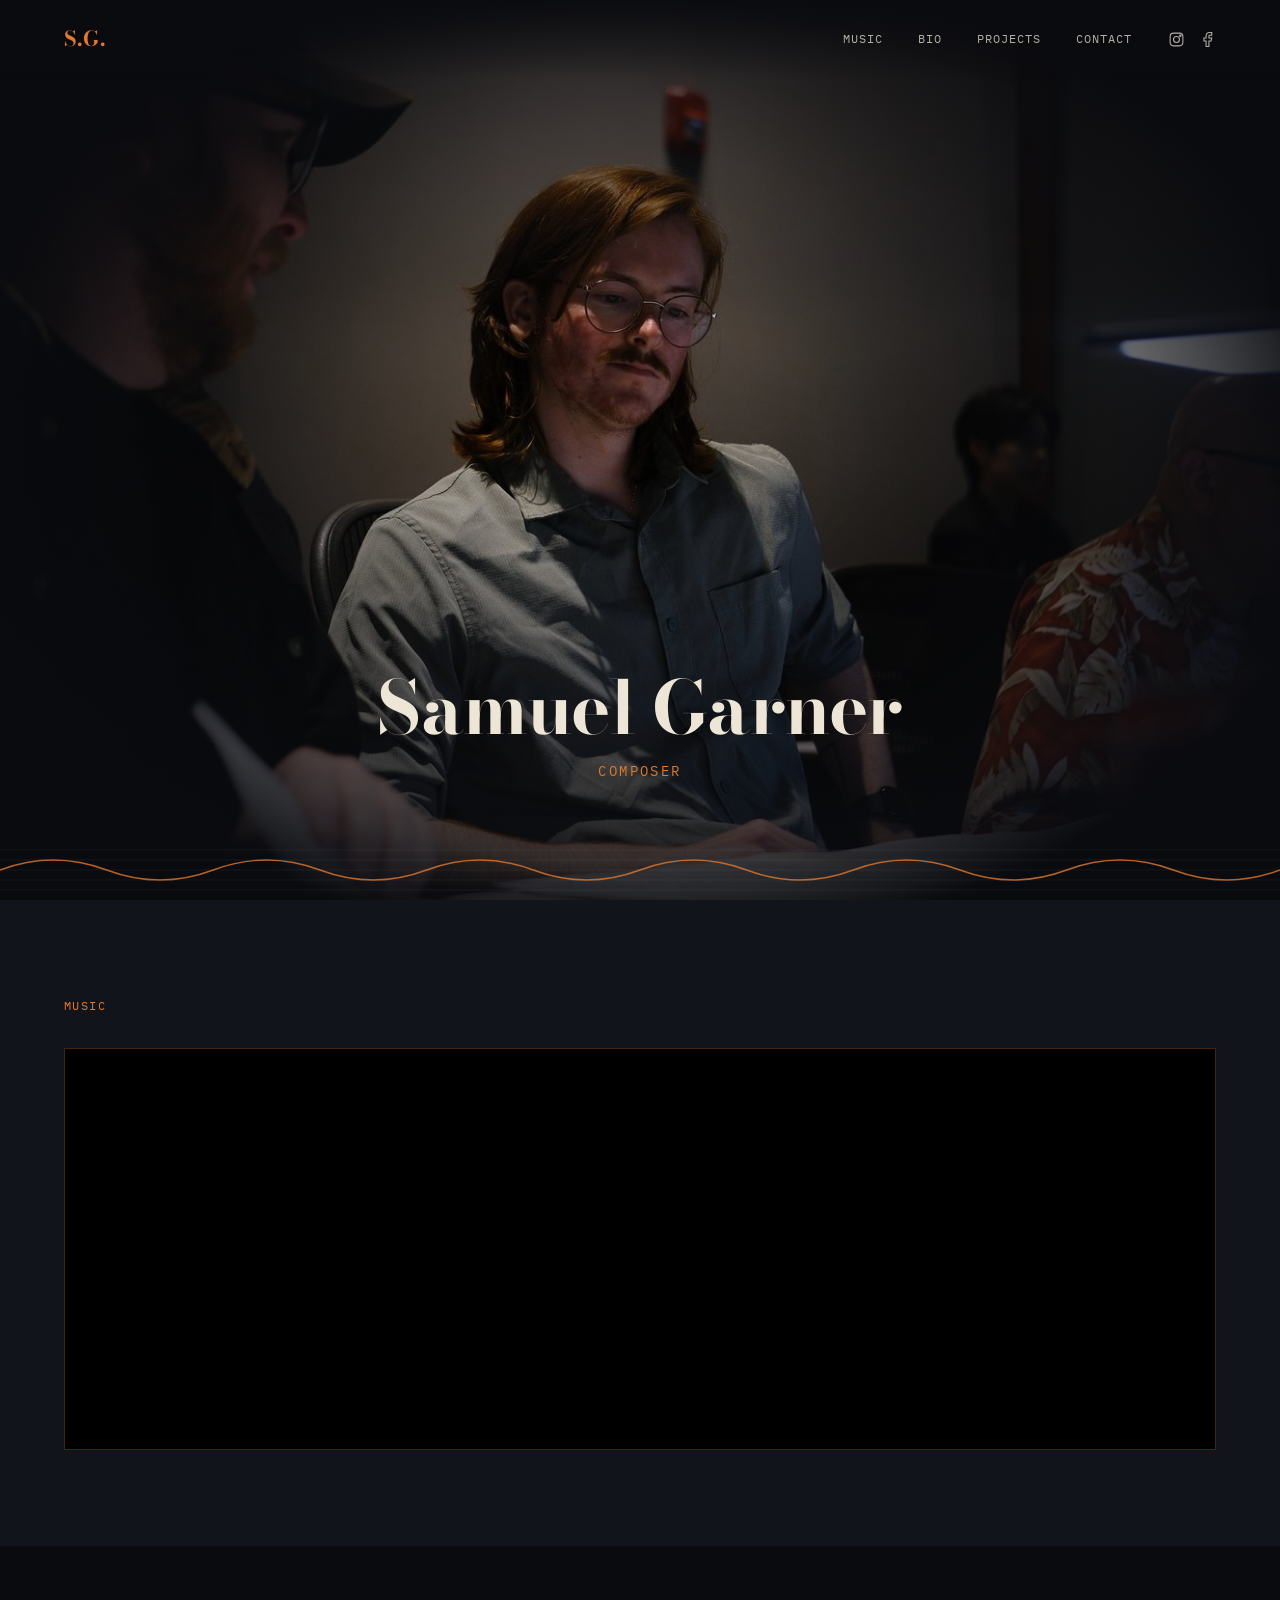
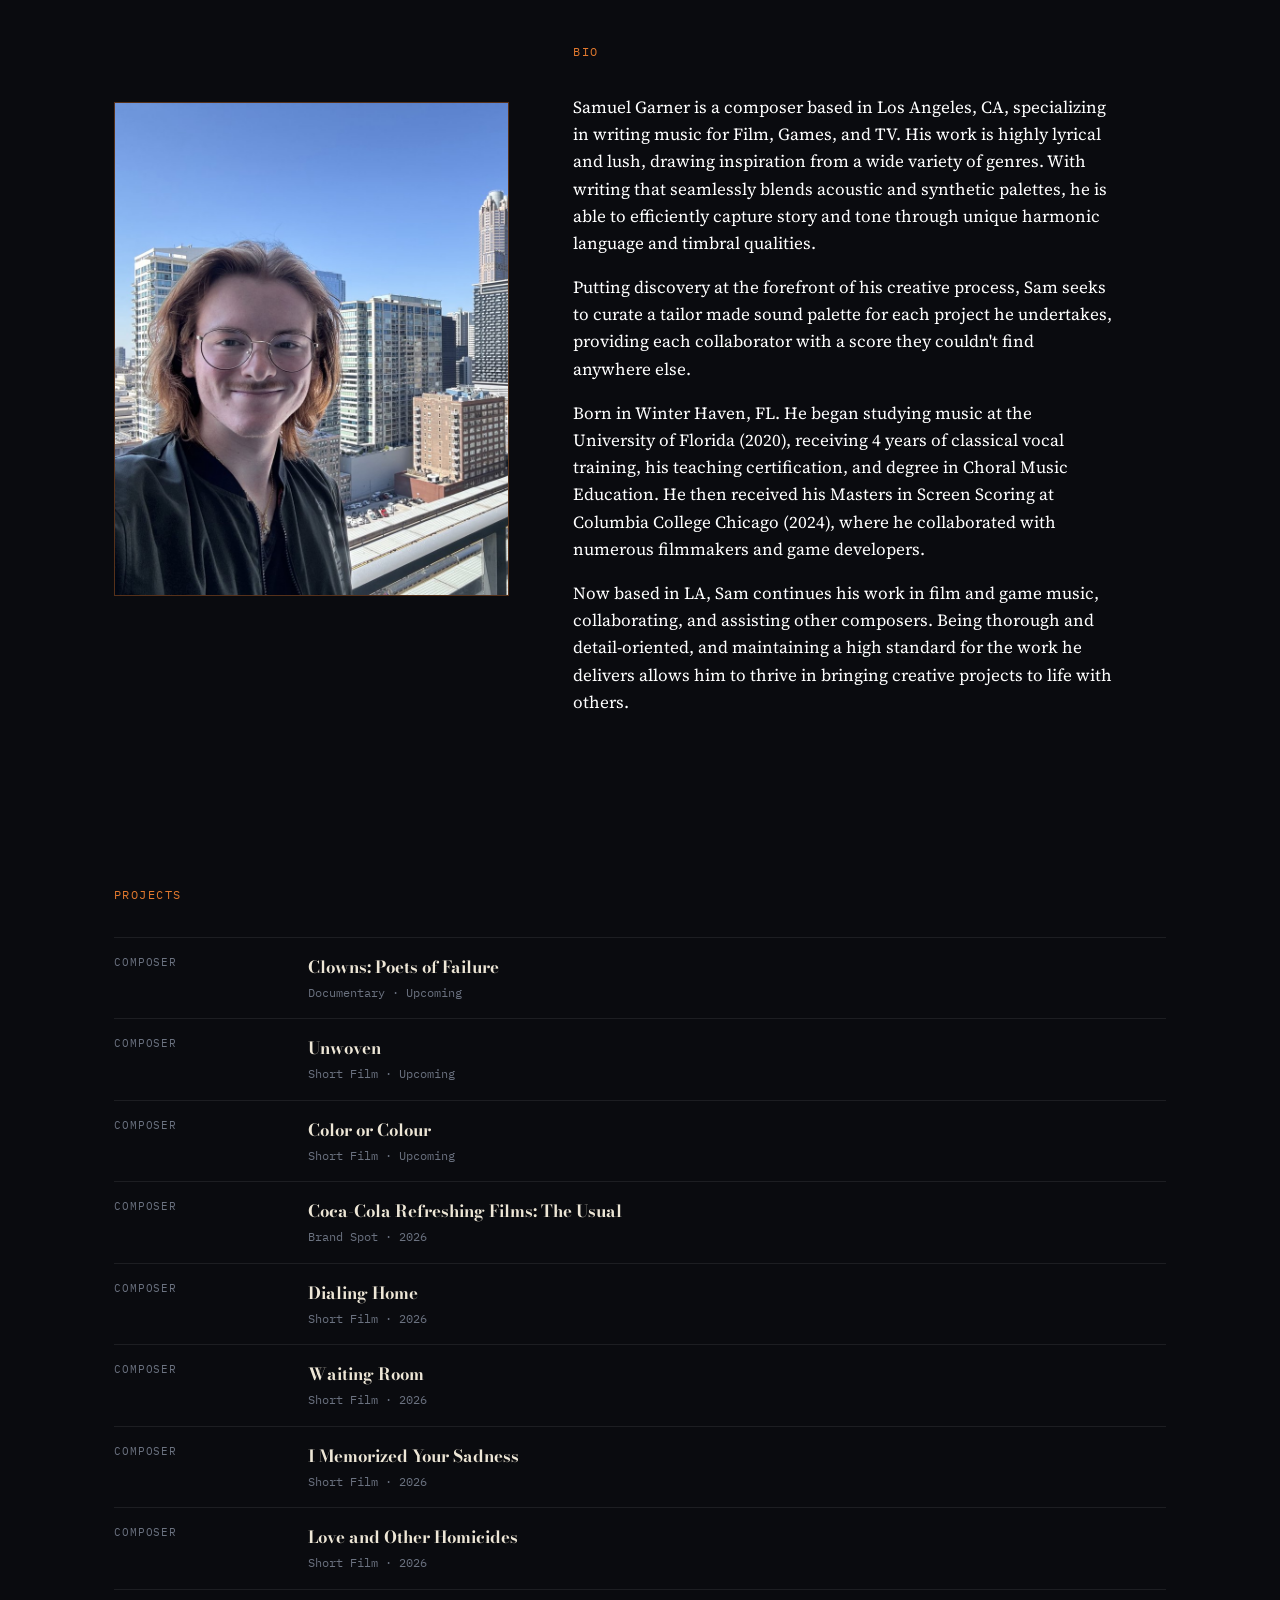
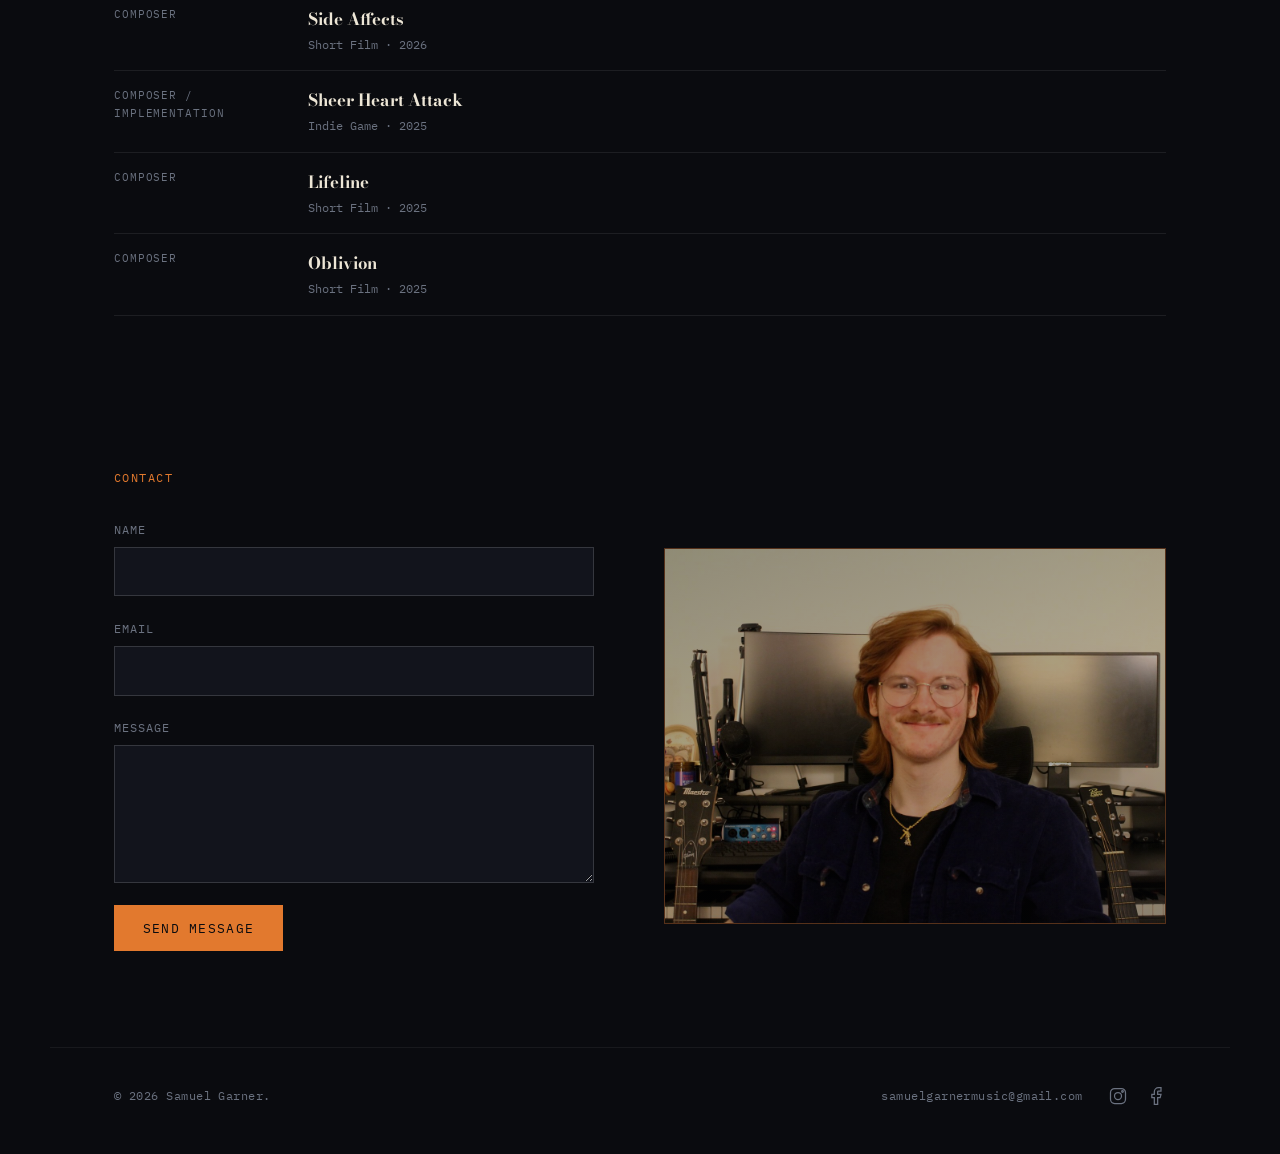
==== index.html @ 97b834c5 "Add files via upload" ====
<!DOCTYPE html>
<html lang="en">
<head>
<meta charset="UTF-8">
<meta name="viewport" content="width=device-width, initial-scale=1.0">
<title>Samuel Garner — Composer</title>
<meta name="description" content="Samuel Garner is a composer for media based in Chicago, IL, scoring for games and film.">

<link rel="preconnect" href="https://fonts.googleapis.com">
<link rel="preconnect" href="https://fonts.gstatic.com" crossorigin>
<link href="https://fonts.googleapis.com/css2?family=Bodoni+Moda:ital,opsz,wght@0,6..96,400;0,6..96,500;0,6..96,700;0,6..96,900;1,6..96,500&family=Source+Serif+4:ital,wght@0,300;0,400;0,600;1,400&family=IBM+Plex+Mono:wght@400;500&display=swap" rel="stylesheet">

<link rel="stylesheet" href="css/style.css">
</head>
<body>

<!-- ============ NAV ============ -->
<header class="site-header">
  <a class="brand" href="#top">S.G.</a>
  <nav class="nav" id="site-nav">
    <a href="#music">Music</a>
    <a href="#bio">Bio</a>
    <a href="#projects">Projects</a>
    <a href="#contact">Contact</a>
    <div class="nav-icons">
      <a href="https://www.instagram.com/samuelgarnermusic/?hl=en" target="_blank" rel="noopener noreferrer" class="nav-icon" aria-label="Instagram">
        <svg viewBox="0 0 24 24" fill="none" stroke="currentColor" stroke-width="1.5">
          <rect x="3" y="3" width="18" height="18" rx="5"></rect>
          <circle cx="12" cy="12" r="4.2"></circle>
          <circle cx="17.4" cy="6.6" r="1"></circle>
        </svg>
      </a>
      <a href="https://www.facebook.com/samuel.garner.726805" target="_blank" rel="noopener noreferrer" class="nav-icon" aria-label="Facebook">
        <svg viewBox="0 0 24 24" fill="none" stroke="currentColor" stroke-width="1.5">
          <path d="M18 2h-3a5 5 0 0 0-5 5v3H7v4h3v8h4v-8h3l1-4h-4V7a1 1 0 0 1 1-1h3z"></path>
        </svg>
      </a>
    </div>
  </nav>
  <button class="nav-toggle" id="nav-toggle" aria-label="Toggle menu" aria-expanded="false">
    <span></span><span></span><span></span>
  </button>
</header>

<!-- ============ HERO ============ -->
<section class="hero" id="top">
  <img class="hero-bg" src="assets/images/samuel-garner.jpg" alt="Samuel Garner">
  <div class="hero-vignette" aria-hidden="true"></div>
  <div class="hero-inner">
    <h1 class="hero-name">Samuel&nbsp;Garner</h1>
    <p class="eyebrow">Composer</p>
  </div>
  <svg class="staff-line" viewBox="0 0 1200 60" preserveAspectRatio="none" aria-hidden="true">
    <g class="staff-rules">
      <line x1="0" y1="10" x2="1200" y2="10"></line>
      <line x1="0" y1="20" x2="1200" y2="20"></line>
      <line x1="0" y1="30" x2="1200" y2="30"></line>
      <line x1="0" y1="40" x2="1200" y2="40"></line>
      <line x1="0" y1="50" x2="1200" y2="50"></line>
    </g>
    <path class="staff-wave" d="M0,30 Q50,10 100,30 T200,30 T300,30 T400,30 T500,30 T600,30 T700,30 T800,30 T900,30 T1000,30 T1100,30 T1200,30" />
  </svg>
</section>

<main>

  <!-- ============ MUSIC ============ -->
  <section class="music" id="music">
    <p class="section-eyebrow section-eyebrow--light">Music</p>
    <div class="music-frame reveal">
      <!-- ReelCrafter reel: Main Reel -->
      <iframe
       width="100%"
       height="400"
       scrolling="no"
       frameborder="no"
       src="https://play.reelcrafter.com/embed/9d9bde27-123f-40f3-8611-d90e673ab303">
      </iframe>
    </div>
  </section>

  <!-- ============ BIO ============ -->
  <section class="bio" id="bio">
    <div class="bio-portrait">
      <img src="assets/images/bio-photo.jpg" alt="Samuel Garner">
    </div>
    <div class="bio-copy reveal">
      <p class="section-eyebrow">Bio</p>
      <p>Samuel Garner is a composer based in Los Angeles, CA, specializing in writing music for Film, Games, and TV. His work is highly lyrical and lush, drawing inspiration from a wide variety of genres. With writing that seamlessly blends acoustic and synthetic palettes, he is able to efficiently capture story and tone through unique harmonic language and timbral qualities.</p>
      <p>Putting discovery at the forefront of his creative process, Sam seeks to curate a tailor made sound palette for each project he undertakes, providing each collaborator with a score they couldn't find anywhere else.</p>
      <p>Born in Winter Haven, FL. He began studying music at the University of Florida (2020), receiving 4 years of classical vocal training, his teaching certification, and degree in Choral Music Education. He then received his Masters in Screen Scoring at Columbia College Chicago (2024), where he collaborated with numerous filmmakers and game developers.</p>
      <p>Now based in LA, Sam continues his work in film and game music, collaborating, and assisting other composers. Being thorough and detail-oriented, and maintaining a high standard for the work he delivers allows him to thrive in bringing creative projects to life with others.</p>
    </div>
  </section>

  <!-- ============ PROJECTS ============ -->
  <!-- Placeholder credits — replace with real projects any time, see README -->
  <section class="projects" id="projects">
    <p class="section-eyebrow">Projects</p>
    <ul class="credit-list">

      <li class="credit reveal">
        <p class="credit-role">Composer</p>
        <div class="credit-body">
          <h3>Clowns: Poets of Failure</h3>
          <p class="credit-meta">Documentary · Upcoming</p>
        </div>
      </li>

      <li class="credit reveal">
        <p class="credit-role">Composer</p>
        <div class="credit-body">
          <h3>Unwoven</h3>
          <p class="credit-meta">Short Film · Upcoming</p>
        </div>
      </li>

      <li class="credit reveal">
        <p class="credit-role">Composer</p>
        <div class="credit-body">
          <h3>Color or Colour</h3>
          <p class="credit-meta">Short Film · Upcoming</p>
        </div>
      </li>

      <li class="credit reveal">
        <p class="credit-role">Composer</p>
        <div class="credit-body">
          <h3>Coca-Cola Refreshing Films: The Usual</h3>
          <p class="credit-meta">Brand Spot · 2026</p>
        </div>
      </li>

      <li class="credit reveal">
        <p class="credit-role">Composer</p>
        <div class="credit-body">
          <h3>Dialing Home</h3>
          <p class="credit-meta">Short Film · 2026</p>
        </div>
      </li>

      <li class="credit reveal">
        <p class="credit-role">Composer</p>
        <div class="credit-body">
          <h3>Waiting Room</h3>
          <p class="credit-meta">Short Film · 2026</p>
        </div>
      </li>

      <li class="credit reveal">
        <p class="credit-role">Composer</p>
        <div class="credit-body">
          <h3>I Memorized Your Sadness</h3>
          <p class="credit-meta">Short Film · 2026</p>
        </div>
      </li>

      <li class="credit reveal">
        <p class="credit-role">Composer</p>
        <div class="credit-body">
          <h3>Love and Other Homicides</h3>
          <p class="credit-meta">Short Film · 2026</p>
        </div>
      </li>

      <li class="credit reveal">
        <p class="credit-role">Composer</p>
        <div class="credit-body">
          <h3>Side Affects</h3>
          <p class="credit-meta">Short Film · 2026</p>
        </div>
      </li>

      <li class="credit reveal">
        <p class="credit-role">Composer / Implementation</p>
        <div class="credit-body">
          <h3>Sheer Heart Attack</h3>
          <p class="credit-meta">Indie Game · 2025</p>
        </div>
      </li>

      <li class="credit reveal">
        <p class="credit-role">Composer</p>
        <div class="credit-body">
          <h3>Lifeline</h3>
          <p class="credit-meta">Short Film · 2025</p>
        </div>
      </li>

      <li class="credit reveal">
        <p class="credit-role">Composer</p>
        <div class="credit-body">
          <h3>Oblivion</h3>
          <p class="credit-meta">Short Film · 2025</p>
        </div>
      </li>

    </ul>
  </section>

  <!-- ============ CONTACT ============ -->
  <section class="contact" id="contact">
    <p class="section-eyebrow">Contact</p>
    <div class="contact-grid">
      <form class="contact-form" action="https://formspree.io/f/YOUR_FORM_ID" method="POST">
        <div class="form-row">
          <label for="name">Name</label>
          <input type="text" id="name" name="name" required>
        </div>
        <div class="form-row">
          <label for="email">Email</label>
          <input type="email" id="email" name="email" required>
        </div>
        <div class="form-row">
          <label for="message">Message</label>
          <textarea id="message" name="message" rows="5" required></textarea>
        </div>
        <button type="submit">Send message</button>
      </form>
      <div class="contact-photo">
        <div class="contact-photo-frame">
          <img src="assets/images/contact-photo.jpg" alt="Samuel Garner">
          <div class="contact-photo-vignette" aria-hidden="true"></div>
        </div>
      </div>
    </div>
  </section>

</main>

<footer class="site-footer">
  <p>© 2026 Samuel Garner.</p>
  <div class="footer-right">
    <a class="footer-email" href="mailto:samuelgarnermusic@gmail.com">samuelgarnermusic@gmail.com</a>
    <div class="footer-socials">
      <a class="footer-instagram" href="https://www.instagram.com/samuelgarnermusic/?hl=en" target="_blank" rel="noopener noreferrer" aria-label="Instagram">
        <svg viewBox="0 0 24 24" fill="none" stroke="currentColor" stroke-width="1.5">
          <rect x="3" y="3" width="18" height="18" rx="5"></rect>
          <circle cx="12" cy="12" r="4.2"></circle>
          <circle cx="17.4" cy="6.6" r="1"></circle>
        </svg>
      </a>
      <a class="footer-instagram" href="https://www.facebook.com/samuel.garner.726805" target="_blank" rel="noopener noreferrer" aria-label="Facebook">
        <svg viewBox="0 0 24 24" fill="none" stroke="currentColor" stroke-width="1.5">
          <path d="M18 2h-3a5 5 0 0 0-5 5v3H7v4h3v8h4v-8h3l1-4h-4V7a1 1 0 0 1 1-1h3z"></path>
        </svg>
      </a>
    </div>
  </div>
</footer>

<script src="js/script.js"></script>
</body>
</html>
---- css/style.css ----
/* ============================================================
   TOKENS
   ============================================================ */
:root {
  /* Color */
  --ink:        #0a0b0f;   /* base background — near-black, faint blue */
  --midnight:   #12141c;   /* panel background */
  --parchment:  #ede6d6;   /* primary text — warm off-white */
  --brass:      #e2792e;   /* accent — warm orange */
  --crimson:    #9b2c2c;   /* accent — conductor's red pencil */
  --mist:       #6b7280;   /* muted text, rules */

  /* Type */
  --font-display: "Bodoni Moda", "Times New Roman", serif;
  --font-body: "Source Serif 4", Georgia, serif;
  --font-mono: "IBM Plex Mono", ui-monospace, monospace;

  /* Layout */
  --edge: clamp(1.5rem, 5vw, 6rem);
  --max: 1180px;
}

/* ============================================================
   RESET
   ============================================================ */
* { box-sizing: border-box; }
html { scroll-behavior: smooth; }
@media (prefers-reduced-motion: reduce) {
  html { scroll-behavior: auto; }
  * { animation-duration: 0.001ms !important; animation-iteration-count: 1 !important; transition-duration: 0.001ms !important; }
}

body {
  margin: 0;
  background: var(--ink);
  color: var(--parchment);
  font-family: var(--font-body);
  font-size: 17px;
  line-height: 1.6;
  -webkit-font-smoothing: antialiased;
}

h1, h2, h3 { font-family: var(--font-display); font-weight: 700; margin: 0; }
p { margin: 0 0 1em; }
a { color: inherit; }
img { max-width: 100%; display: block; }

a:focus-visible, button:focus-visible, input:focus-visible, textarea:focus-visible {
  outline: 2px solid var(--brass);
  outline-offset: 3px;
}

/* ============================================================
   HEADER / NAV
   ============================================================ */
.site-header {
  position: fixed;
  top: 0; left: 0; right: 0;
  z-index: 50;
  display: flex;
  align-items: center;
  justify-content: space-between;
  padding: 1.4rem var(--edge);
  background: linear-gradient(to bottom, rgba(10,11,15,0.9), transparent);
}

.brand {
  font-family: var(--font-display);
  font-weight: 700;
  font-size: 1.3rem;
  letter-spacing: 0.05em;
  text-decoration: none;
  color: var(--brass);
}

.nav { display: flex; gap: 2.2rem; }
.nav a {
  text-decoration: none;
  font-family: var(--font-mono);
  font-size: 0.78rem;
  letter-spacing: 0.08em;
  text-transform: uppercase;
  color: var(--parchment);
  opacity: 0.75;
  transition: opacity 0.2s ease, color 0.2s ease;
}
.nav a:hover { opacity: 1; color: var(--brass); }
.nav-icons { display: flex; align-items: center; gap: 0.9rem; }
.nav a.nav-icon { display: inline-flex; align-items: center; }
.nav a.nav-icon svg { width: 17px; height: 17px; }

.nav-toggle {
  display: none;
  flex-direction: column;
  justify-content: center;
  gap: 5px;
  width: 32px; height: 32px;
  background: none; border: none; cursor: pointer;
  padding: 0;
}
.nav-toggle span {
  display: block; height: 1.5px; width: 100%;
  background: var(--parchment);
}

@media (max-width: 760px) {
  .nav {
    position: fixed;
    top: 0; right: 0;
    height: 100vh;
    width: 70vw;
    max-width: 300px;
    background: var(--midnight);
    flex-direction: column;
    justify-content: center;
    align-items: flex-start;
    gap: 1.8rem;
    padding: 2rem var(--edge);
    transform: translateX(100%);
    transition: transform 0.35s ease;
  }
  .nav.open { transform: translateX(0); }
  .nav-toggle { display: flex; z-index: 60; }
}

/* ============================================================
   HERO
   ============================================================ */
.hero {
  position: relative;
  min-height: 100svh;
  display: flex;
  flex-direction: column;
  align-items: center;
  justify-content: flex-end;
  text-align: center;
  overflow: hidden;
  padding: 6rem var(--edge) 6.5rem;
}

.hero-bg {
  position: absolute;
  inset: 0;
  width: 100%; height: 100%;
  object-fit: cover;
  z-index: 0;
}

.hero-vignette {
  position: absolute;
  inset: 0;
  background: radial-gradient(ellipse at center, transparent 0%, transparent 20%, var(--ink) 78%);
  z-index: 1;
  pointer-events: none;
}

.hero-inner { position: relative; z-index: 3; max-width: 640px; }

.hero-name {
  font-size: clamp(2.6rem, 7vw, 4.6rem);
  line-height: 1;
  letter-spacing: -0.01em;
  color: var(--parchment);
}

.eyebrow {
  margin-top: 1rem;
  font-family: var(--font-mono);
  font-size: 0.85rem;
  letter-spacing: 0.18em;
  text-transform: uppercase;
  color: var(--brass);
}

.staff-line {
  position: absolute;
  bottom: 0; left: 0;
  width: 100%; height: 60px;
  z-index: 4;
}
.staff-rules line {
  stroke: var(--mist);
  stroke-width: 0.5;
  opacity: 0.25;
}
.staff-wave {
  fill: none;
  stroke: var(--brass);
  stroke-width: 1.4;
  opacity: 0.8;
  stroke-dasharray: 2400;
  stroke-dashoffset: 2400;
  animation: draw-wave 3.5s ease-out forwards, pulse-wave 6s ease-in-out 3.5s infinite;
}
@keyframes draw-wave { to { stroke-dashoffset: 0; } }
@keyframes pulse-wave {
  0%, 100% { opacity: 0.55; }
  50% { opacity: 0.9; }
}

/* ============================================================
   SECTION SCAFFOLDING
   ============================================================ */
main > section {
  padding: 6rem var(--edge);
  max-width: var(--max);
  margin: 0 auto;
}

.section-eyebrow {
  font-family: var(--font-mono);
  font-size: 0.78rem;
  letter-spacing: 0.12em;
  text-transform: uppercase;
  color: var(--brass);
  margin-bottom: 2rem;
}
.section-eyebrow--light { color: var(--brass); }

.reveal {
  opacity: 0;
  transform: translateY(24px);
  transition: opacity 0.7s ease, transform 0.7s ease;
}
.reveal.is-visible { opacity: 1; transform: translateY(0); }

/* ============================================================
   MUSIC
   ============================================================ */
.music { background: var(--midnight); max-width: none; padding-left: var(--edge); padding-right: var(--edge); }
.music .section-eyebrow { max-width: var(--max); margin-left: auto; margin-right: auto; }
.music-frame {
  max-width: var(--max);
  margin: 0 auto;
  border: 1px solid rgba(226,121,46,0.3);
  background: #000;
  line-height: 0;
}
.music-frame iframe { display: block; border: 0; }

/* ============================================================
   BIO
   ============================================================ */
.bio {
  display: grid;
  grid-template-columns: 0.8fr 1.2fr;
  gap: 4rem;
  align-items: start;
}
.bio-portrait { margin-top: 3.75rem; }
.portrait-frame {
  aspect-ratio: 4 / 5;
  background:
    linear-gradient(135deg, rgba(226,121,46,0.14), transparent 60%),
    var(--midnight);
  border: 1px solid rgba(226,121,46,0.35);
  position: relative;
}
.bio-portrait img {
  width: 100%;
  aspect-ratio: 4 / 5;
  object-fit: cover;
  object-position: 10% center;
  border: 1px solid rgba(226,121,46,0.35);
}
.portrait-frame::after {
  content: "Photo";
  position: absolute; inset: 0;
  display: flex; align-items: center; justify-content: center;
  font-family: var(--font-mono);
  font-size: 0.75rem;
  letter-spacing: 0.1em;
  text-transform: uppercase;
  color: var(--mist);
}

.bio-copy p { color: #ffffff; max-width: 60ch; }
.bio-copy p.section-eyebrow { color: var(--brass); }

@media (max-width: 760px) {
  .bio { grid-template-columns: 1fr; }
  .bio-portrait { max-width: 280px; }
}

/* ============================================================
   PROJECTS
   ============================================================ */
.projects { padding-top: 3.5rem; padding-bottom: 3.5rem; }

.credit-list {
  list-style: none;
  margin: 0; padding: 0;
  border-top: 1px solid rgba(255,255,255,0.08);
}
.credit {
  display: grid;
  grid-template-columns: 170px 1fr;
  gap: 1.5rem;
  padding: 1rem 0;
  border-bottom: 1px solid rgba(255,255,255,0.08);
}
.credit-role {
  font-family: var(--font-mono);
  font-size: 0.7rem;
  letter-spacing: 0.08em;
  text-transform: uppercase;
  color: var(--mist);
  margin: 0;
}
.credit-body h3 { font-size: 1.05rem; margin-bottom: 0.2rem; }
.credit-meta {
  font-family: var(--font-mono);
  font-size: 0.72rem;
  color: var(--mist);
  margin: 0;
}
.credit-desc { color: #d9d2c2; margin: 0.3rem 0 0; max-width: 56ch; }

@media (max-width: 600px) {
  .credit { grid-template-columns: 1fr; gap: 0.3rem; }
}

/* ============================================================
   CONTACT
   ============================================================ */
.contact-grid {
  display: grid;
  grid-template-columns: 1fr 1fr;
  gap: 3rem;
  align-items: start;
}
.contact-form {
  display: grid;
  gap: 1.4rem;
  max-width: 480px;
}
.contact-photo-frame {
  position: relative;
  aspect-ratio: 4 / 3;
  max-width: 100%;
  margin-top: 1.75rem;
  border: 1px solid rgba(226,121,46,0.35);
  overflow: hidden;
}
.contact-photo-frame img {
  width: 100%; height: 100%;
  object-fit: cover;
  object-position: center 65%;
  display: block;
  filter: saturate(1.15) contrast(1.08) brightness(0.72) sepia(0.08);
}
.contact-photo-vignette {
  position: absolute;
  inset: 0;
  background: linear-gradient(160deg, rgba(10,11,15,0.25) 0%, rgba(10,11,15,0.08) 50%, rgba(10,11,15,0.28) 100%);
  pointer-events: none;
}

@media (max-width: 760px) {
  .contact-grid { grid-template-columns: 1fr; }
  .contact-photo { order: -1; }
}
.form-row { display: grid; gap: 0.5rem; }
.form-row label {
  font-family: var(--font-mono);
  font-size: 0.75rem;
  letter-spacing: 0.08em;
  text-transform: uppercase;
  color: var(--mist);
}
.form-row input,
.form-row textarea {
  font-family: var(--font-body);
  font-size: 1rem;
  color: var(--parchment);
  background: var(--midnight);
  border: 1px solid rgba(255,255,255,0.15);
  padding: 0.8rem 0.9rem;
  resize: vertical;
}
.form-row input:focus,
.form-row textarea:focus {
  border-color: var(--brass);
}
.contact-form button {
  justify-self: start;
  font-family: var(--font-mono);
  font-size: 0.8rem;
  letter-spacing: 0.1em;
  text-transform: uppercase;
  color: var(--ink);
  background: var(--brass);
  border: none;
  padding: 0.9rem 1.8rem;
  cursor: pointer;
  transition: opacity 0.2s ease;
}
.contact-form button:hover { opacity: 0.85; }

/* ============================================================
   FOOTER
   ============================================================ */
.site-footer {
  padding: 2.4rem var(--edge) 3rem;
  display: flex;
  align-items: center;
  justify-content: space-between;
  flex-wrap: wrap;
  gap: 1rem 1.5rem;
  font-family: var(--font-mono);
  font-size: 0.72rem;
  letter-spacing: 0.04em;
  color: var(--mist);
  border-top: 1px solid rgba(255,255,255,0.06);
  max-width: var(--max);
  margin: 0 auto;
}
.site-footer p { margin: 0; }
.footer-right { display: flex; align-items: center; gap: 1.6rem; }
.footer-email {
  color: var(--mist);
  text-decoration: none;
  transition: color 0.2s ease;
}
.footer-email:hover { color: var(--brass); }
.footer-socials { display: flex; align-items: center; gap: 1.1rem; }
.footer-instagram {
  display: inline-flex;
  color: var(--mist);
  transition: color 0.2s ease;
}
.footer-instagram:hover { color: var(--brass); }
.footer-instagram svg { width: 20px; height: 20px; }
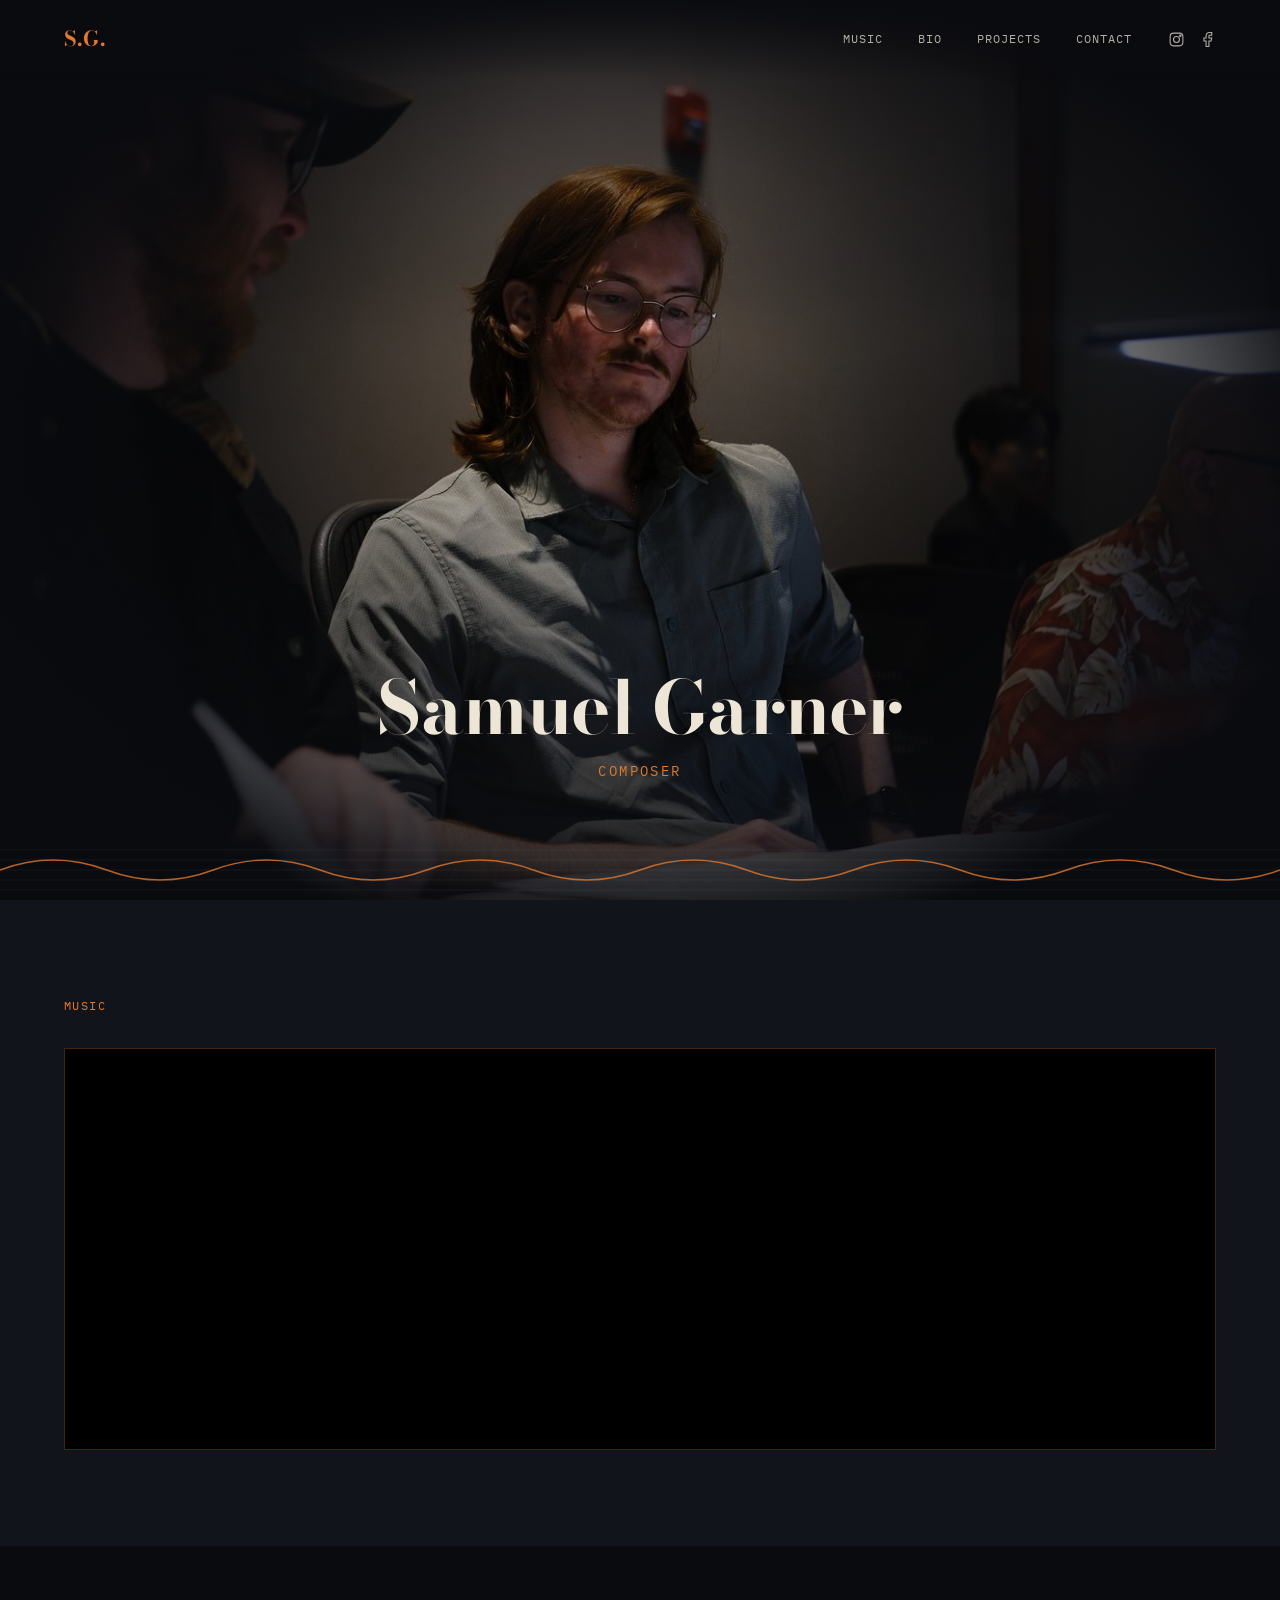
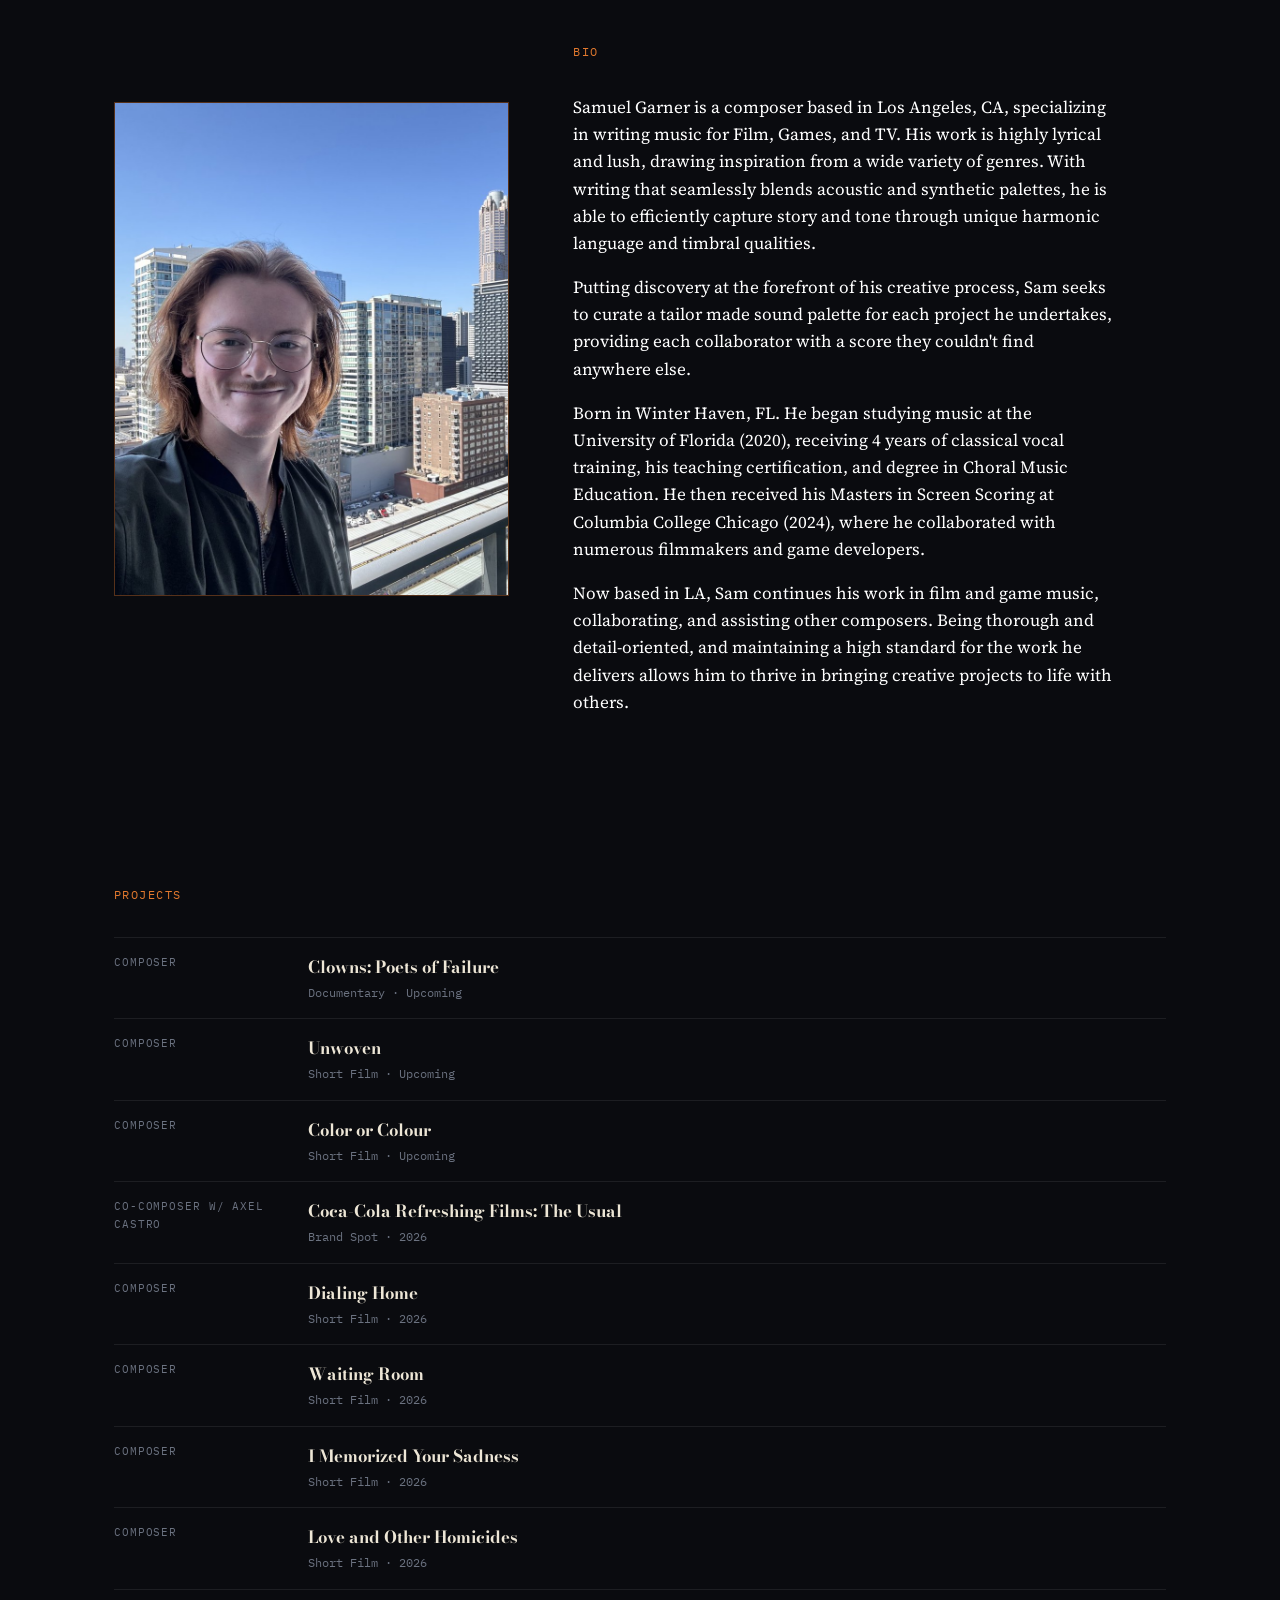
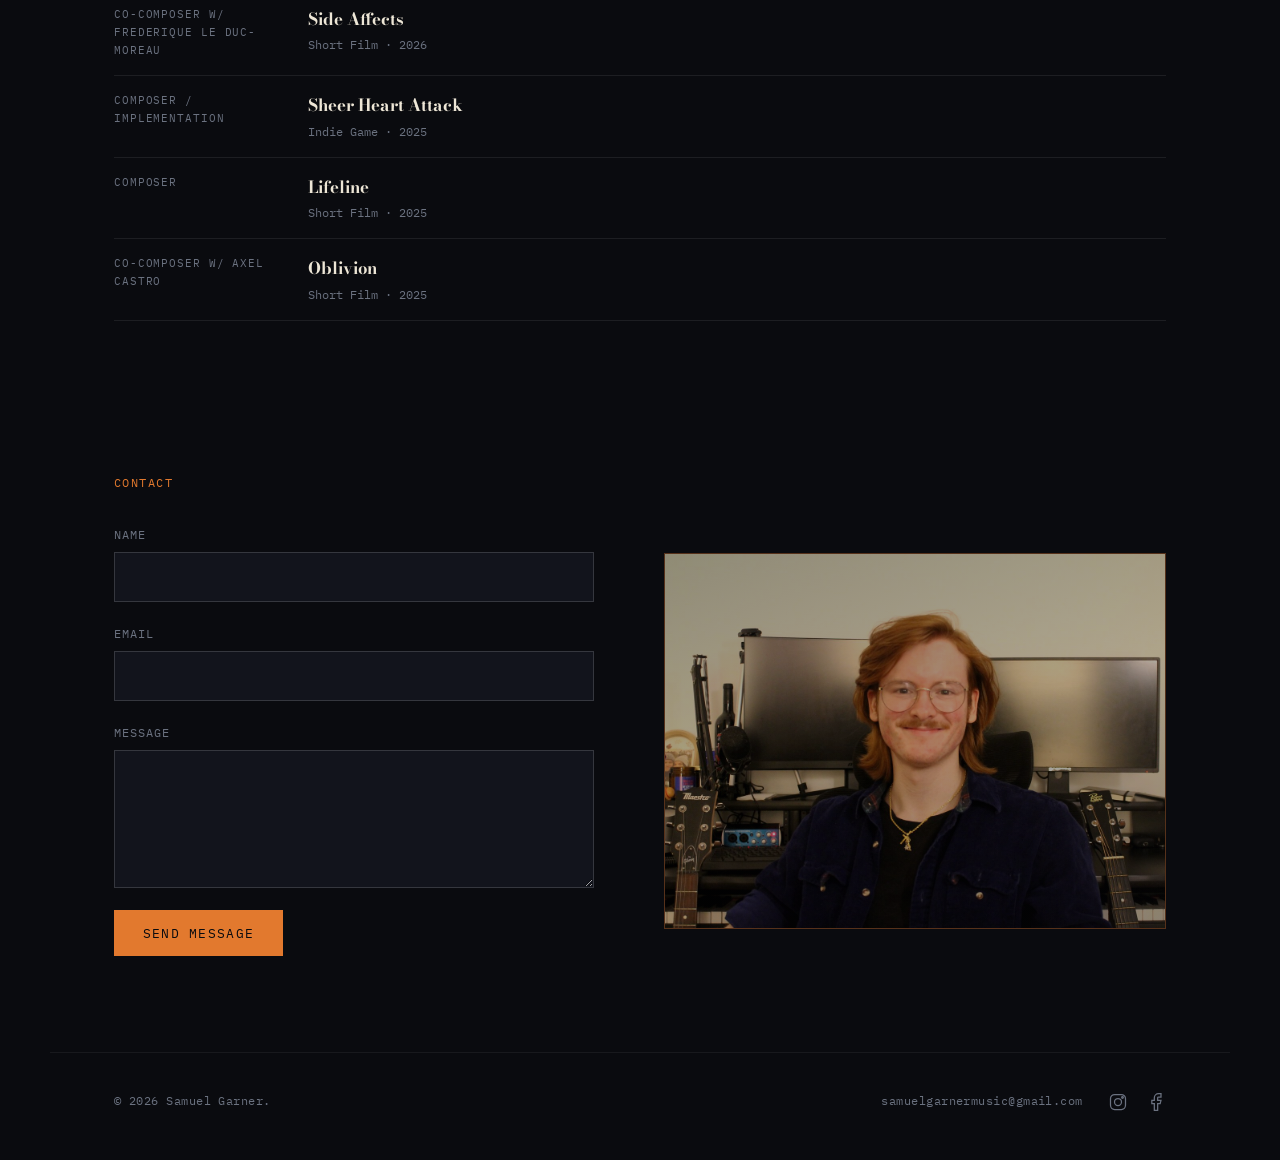
==== commit 09ebe431: "Update credit roles to include co-composers" ====
--- a/index.html
+++ b/index.html
@@ -4,8 +4,21 @@
 <meta charset="UTF-8">
 <meta name="viewport" content="width=device-width, initial-scale=1.0">
 <title>Samuel Garner — Composer</title>
-<meta name="description" content="Samuel Garner is a composer for media based in Chicago, IL, scoring for games and film.">
-
+  
+<meta name="description" content="Samuel Garner is a composer based in Los Angeles, CA, specializing in writing music for Film, Games, and TV.">
+<meta property="og:title" content="Samuel Garner — Composer">
+<meta property="og:description" content="Samuel Garner is a composer based in Los Angeles, CA, specializing in writing music for Film, Games, and TV.">
+<meta property="og:type" content="website">
+<meta property="og:url" content="https://samuelgarnermusic.com/">
+<meta name="twitter:card" content="summary">
+<meta name="twitter:title" content="Samuel Garner — Composer">
+<meta name="twitter:description" content="Samuel Garner is a composer based in Los Angeles, CA, specializing in writing music for Film, Games, and TV.">
+
+<link rel="icon" href="favicon.ico" sizes="any">
+<link rel="icon" type="image/png" sizes="32x32" href="favicon-32x32.png">
+<link rel="icon" type="image/png" sizes="16x16" href="favicon-16x16.png">
+<link rel="apple-touch-icon" href="apple-touch-icon.png">
+  
 <link rel="preconnect" href="https://fonts.googleapis.com">
 <link rel="preconnect" href="https://fonts.gstatic.com" crossorigin>
 <link href="https://fonts.googleapis.com/css2?family=Bodoni+Moda:ital,opsz,wght@0,6..96,400;0,6..96,500;0,6..96,700;0,6..96,900;1,6..96,500&family=Source+Serif+4:ital,wght@0,300;0,400;0,600;1,400&family=IBM+Plex+Mono:wght@400;500&display=swap" rel="stylesheet">
@@ -124,7 +137,7 @@
       </li>
 
       <li class="credit reveal">
-        <p class="credit-role">Composer</p>
+        <p class="credit-role">Co-Composer w/ Axel Castro</p>
         <div class="credit-body">
           <h3>Coca-Cola Refreshing Films: The Usual</h3>
           <p class="credit-meta">Brand Spot · 2026</p>
@@ -164,7 +177,7 @@
       </li>
 
       <li class="credit reveal">
-        <p class="credit-role">Composer</p>
+        <p class="credit-role">Co-Composer w/ Frederique Le Duc-Moreau</p>
         <div class="credit-body">
           <h3>Side Affects</h3>
           <p class="credit-meta">Short Film · 2026</p>
@@ -188,7 +201,7 @@
       </li>
 
       <li class="credit reveal">
-        <p class="credit-role">Composer</p>
+        <p class="credit-role">Co-Composer w/ Axel Castro</p>
         <div class="credit-body">
           <h3>Oblivion</h3>
           <p class="credit-meta">Short Film · 2025</p>
@@ -202,7 +215,7 @@
   <section class="contact" id="contact">
     <p class="section-eyebrow">Contact</p>
     <div class="contact-grid">
-      <form class="contact-form" action="https://formspree.io/f/YOUR_FORM_ID" method="POST">
+      <form class="contact-form" action="https://formspree.io/f/maqrlvgg" method="POST">
         <div class="form-row">
           <label for="name">Name</label>
           <input type="text" id="name" name="name" required>
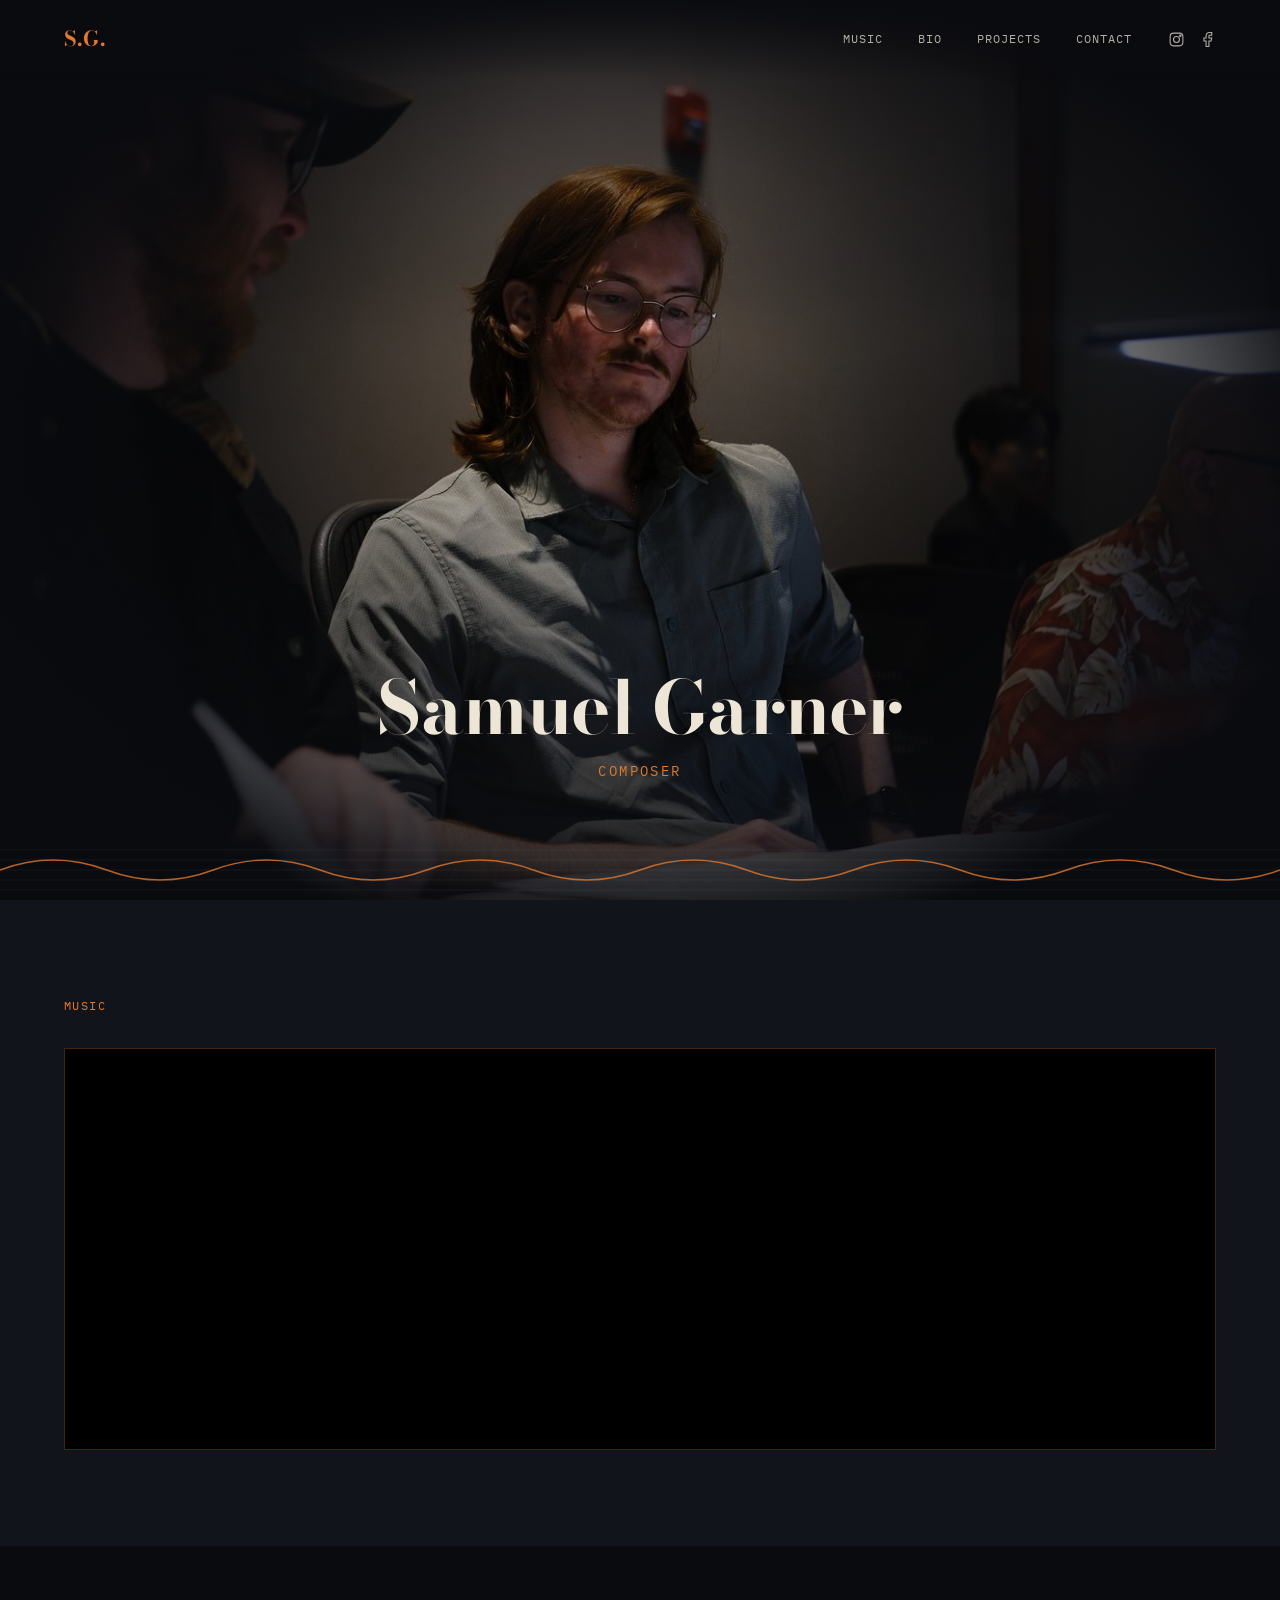
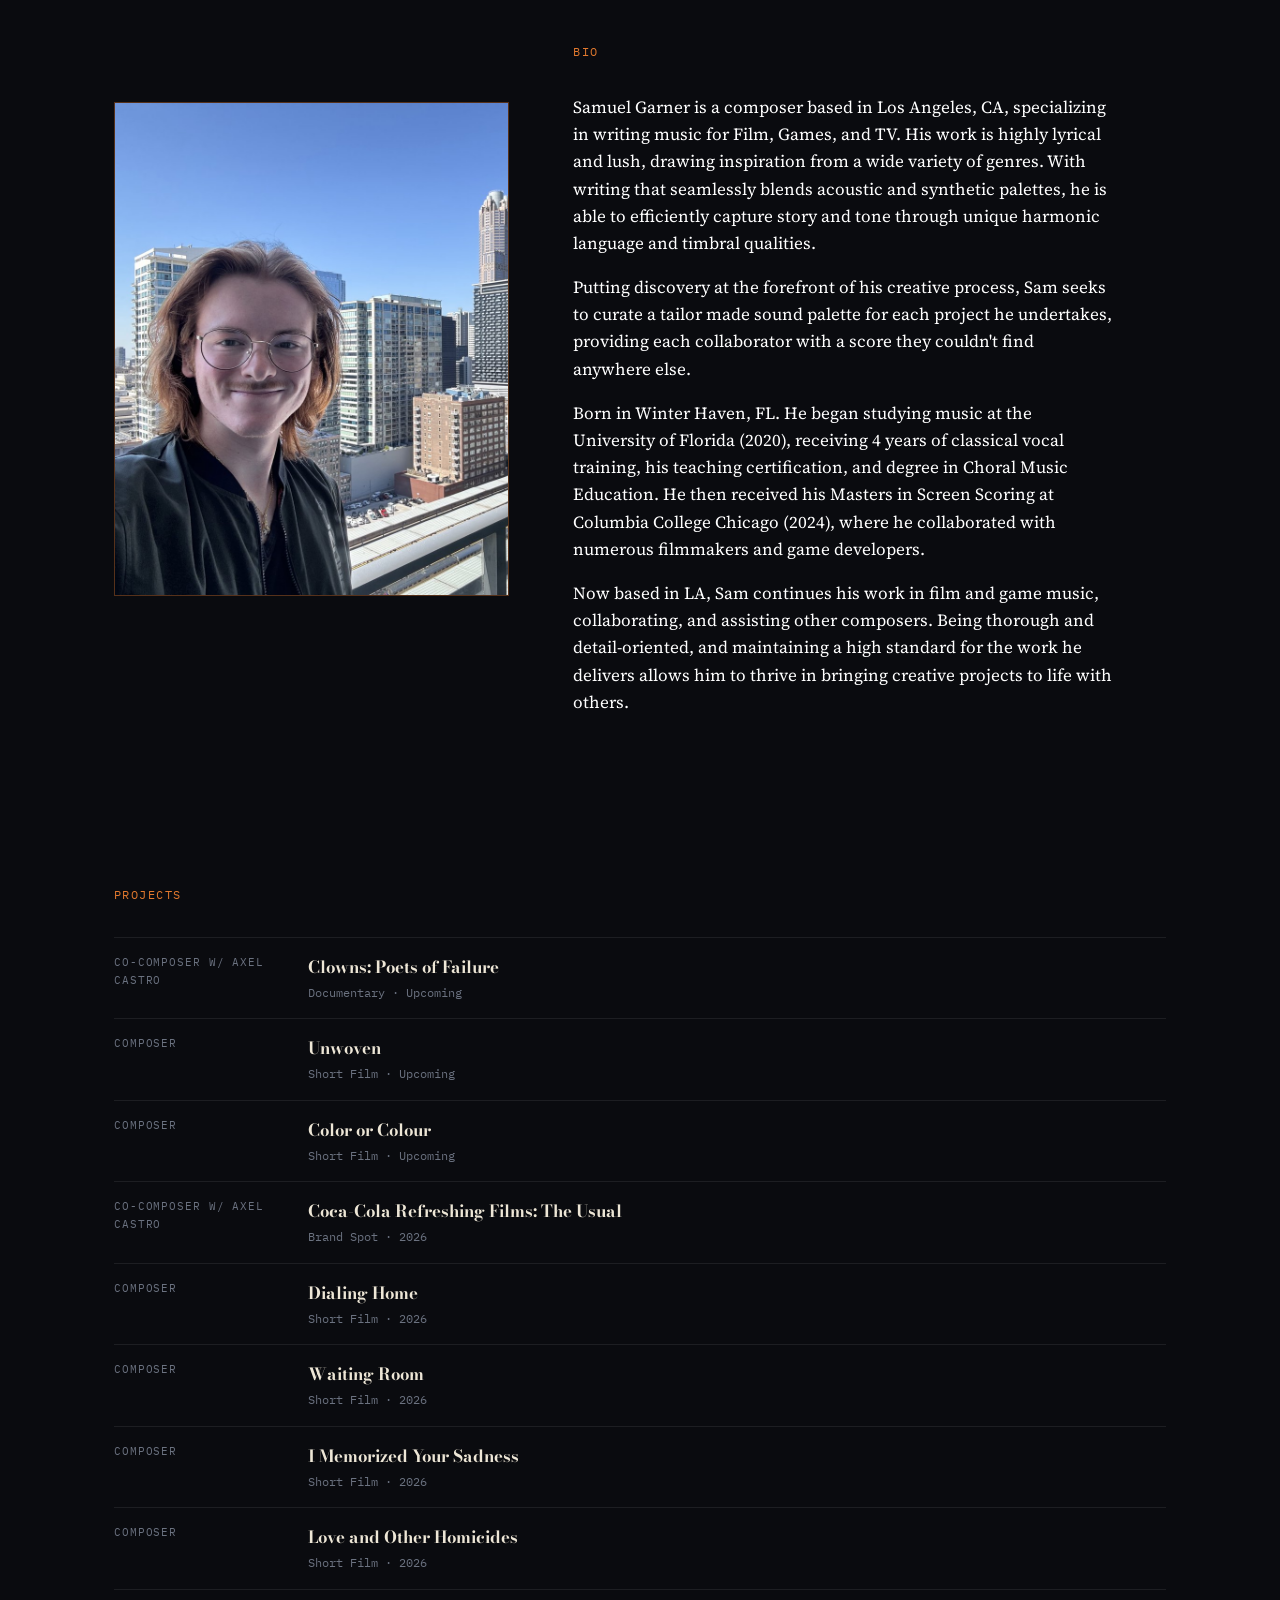
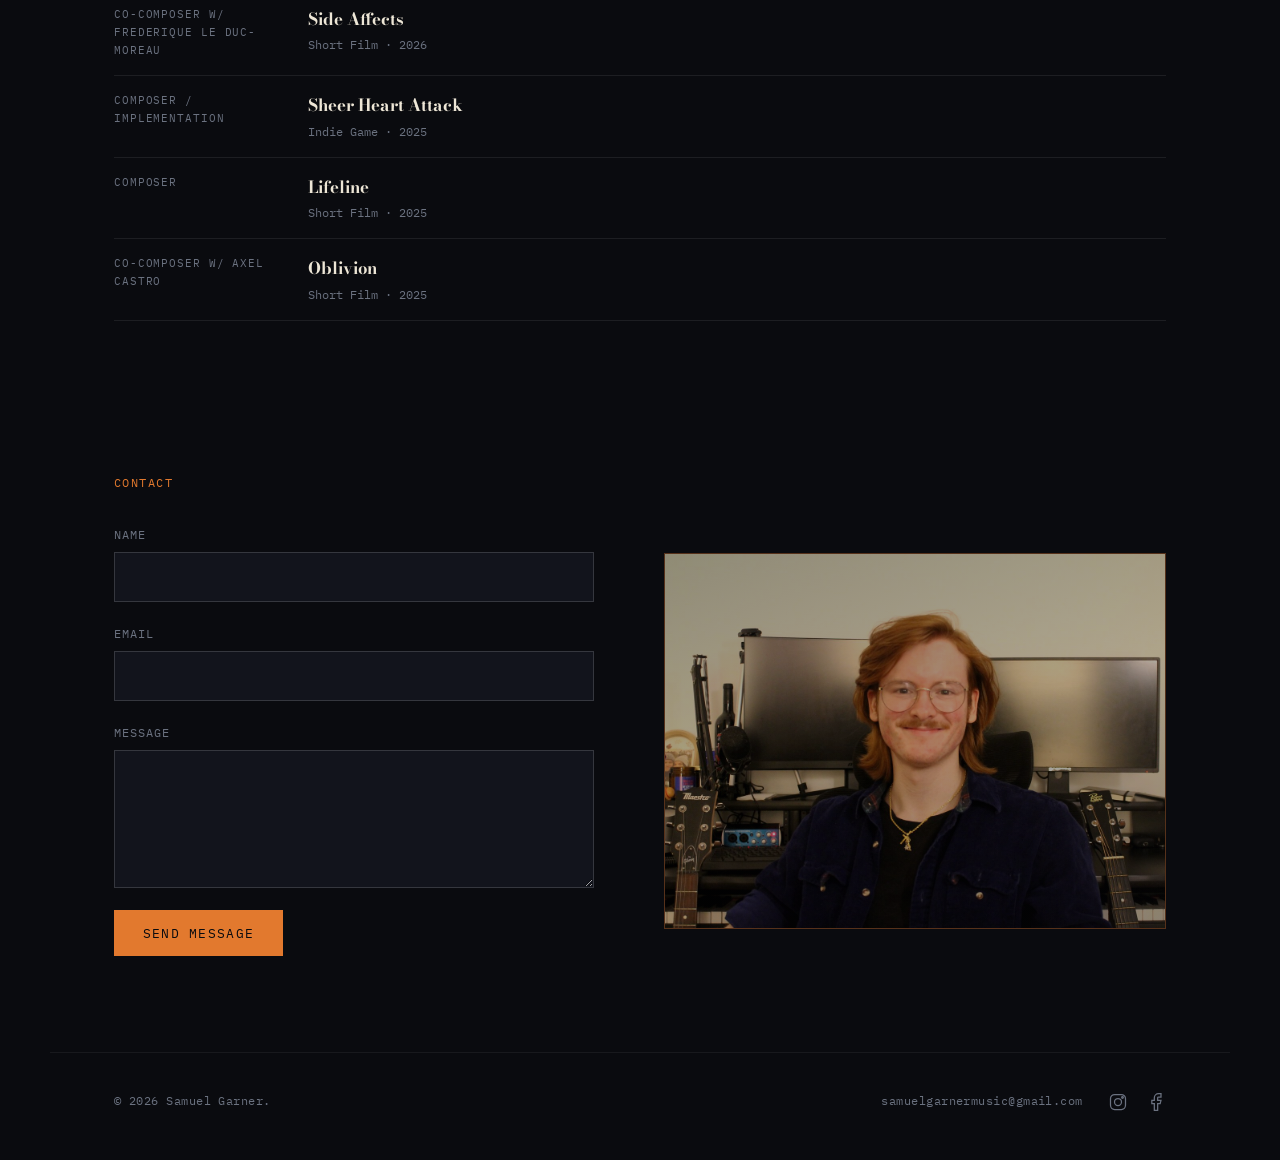
==== commit f9ceae7e: "Update credit role to Co-Composer with Axel Castro" ====
--- a/index.html
+++ b/index.html
@@ -113,7 +113,7 @@
     <ul class="credit-list">
 
       <li class="credit reveal">
-        <p class="credit-role">Composer</p>
+        <p class="credit-role">Co-Composer w/ Axel Castro</p>
         <div class="credit-body">
           <h3>Clowns: Poets of Failure</h3>
           <p class="credit-meta">Documentary · Upcoming</p>
